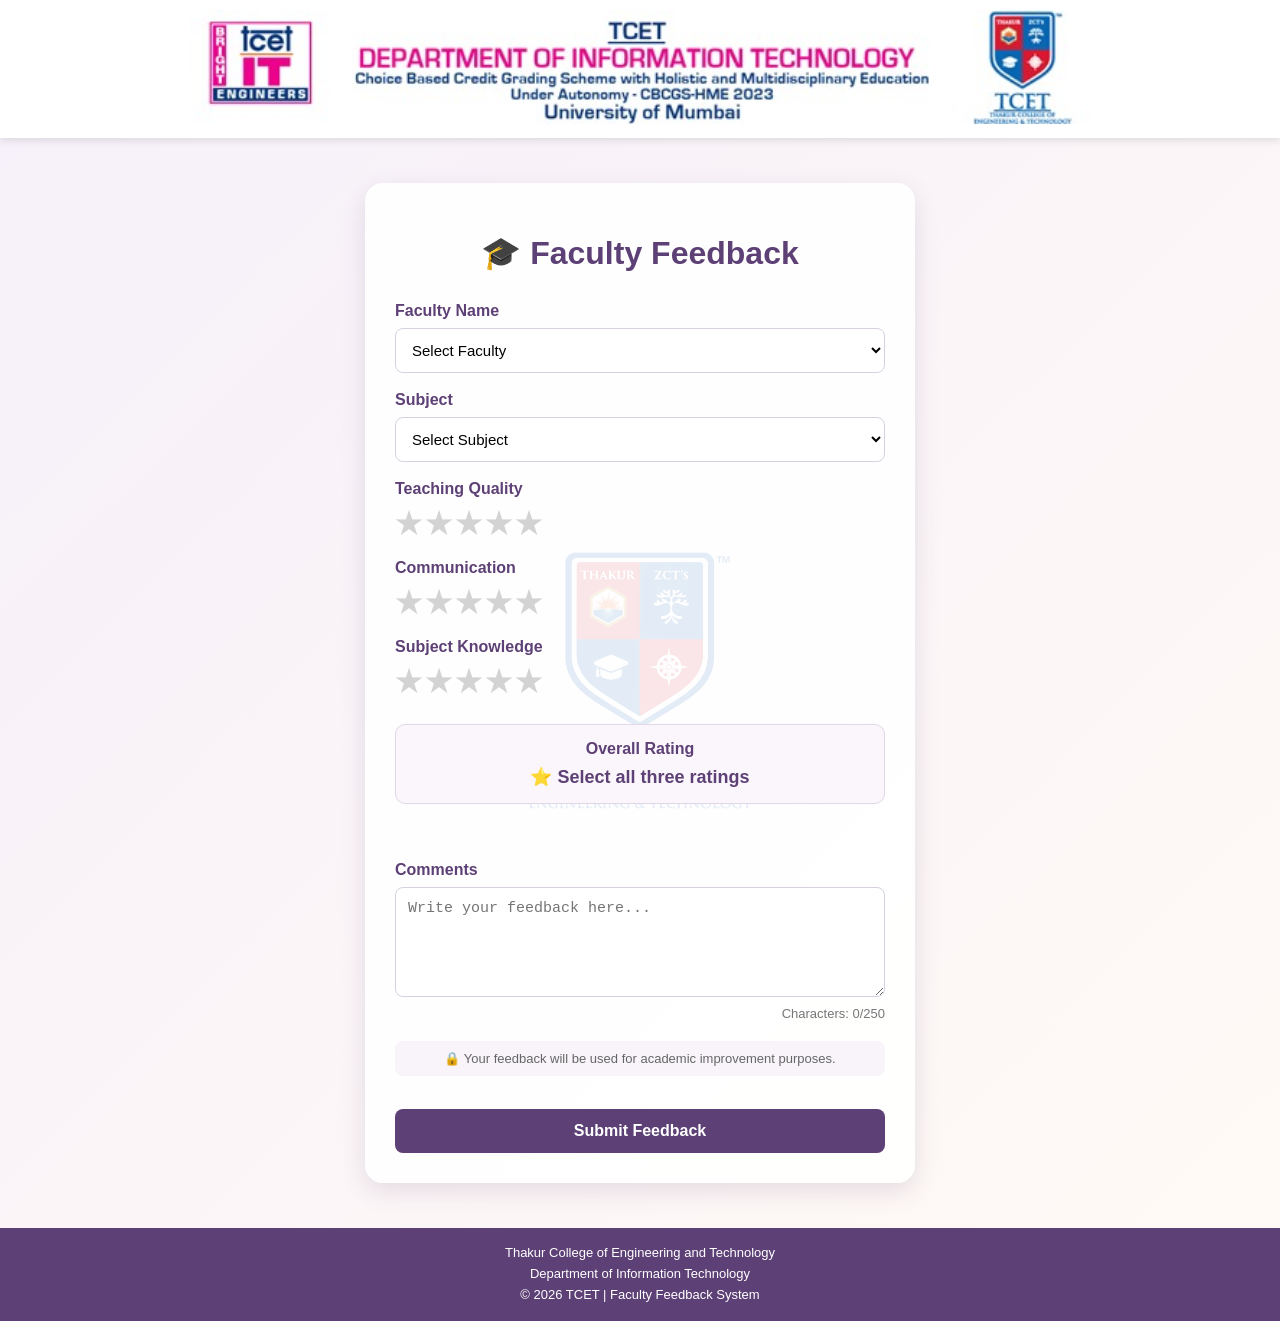
==== frontend/index.html @ 135c5924 "Organize faculty feedback system" ====
<!DOCTYPE html>
<html lang="en">
<head>
    <meta charset="UTF-8">
    <meta name="viewport" content="width=device-width, initial-scale=1.0">
    <title>Faculty Feedback</title>
    <link rel="stylesheet" href="style.css">
</head>

<body>
    <header class="tcet-header">
        <img src="assets/tcet-header.jpeg" alt="TCET Department of Information Technology">
    </header>

    <main class="container">
        <img src="assets/tcet-watermark.png" class="watermark" alt="TCET Watermark">

        <div class="content">
            <h1>🎓 Faculty Feedback</h1>
            <form id="feedbackForm" action="../backend/submit.php" method="POST">
                <label for="faculty">Faculty Name</label>
                <select id="faculty" name="faculty" required>
                    <option value="">Select Faculty</option>
                    <option value="Mrs. Trupti Shah">Mrs. Trupti Shah</option>
                    <option value="Mr. Saurabh Srivastava">Mr. Saurabh Srivastava</option>
                    <option value="Mrs. Apeksha Waghmare">Mrs. Apeksha Waghmare</option>
                    <option value="Mrs. Tamanna Upadhyay">Mrs. Tamanna Upadhyay</option>
                </select>

                <label for="subject">Subject</label>
                <select id="subject" name="subject" required>
                    <option value="">Select Subject</option>
                    <option value="Web Programming">Web Programming</option>
                    <option value="Computer Network Security">Computer Network Security</option>
                    <option value="Automata Theory">Automata Theory</option>
                    <option value="SSIC">SSIC</option>
                </select>

                <label>Teaching Quality</label>
                <div class="stars">
                    <input type="radio" id="teaching5" name="teaching" value="5">
                    <label for="teaching5">★</label>
                    <input type="radio" id="teaching4" name="teaching" value="4">
                    <label for="teaching4">★</label>
                    <input type="radio" id="teaching3" name="teaching" value="3">
                    <label for="teaching3">★</label>
                    <input type="radio" id="teaching2" name="teaching" value="2">
                    <label for="teaching2">★</label>
                    <input type="radio" id="teaching1" name="teaching" value="1">
                    <label for="teaching1">★</label>
                </div>

                <label>Communication</label>
                <div class="stars">
                    <input type="radio" id="communication5" name="communication" value="5">
                    <label for="communication5">★</label>
                    <input type="radio" id="communication4" name="communication" value="4">
                    <label for="communication4">★</label>
                    <input type="radio" id="communication3" name="communication" value="3">
                    <label for="communication3">★</label>
                    <input type="radio" id="communication2" name="communication" value="2">
                    <label for="communication2">★</label>
                    <input type="radio" id="communication1" name="communication" value="1">
                    <label for="communication1">★</label>
                </div>

                <label>Subject Knowledge</label>
                <div class="stars">
                    <input type="radio" id="knowledge5" name="knowledge" value="5">
                    <label for="knowledge5">★</label>
                    <input type="radio" id="knowledge4" name="knowledge" value="4">
                    <label for="knowledge4">★</label>
                    <input type="radio" id="knowledge3" name="knowledge" value="3">
                    <label for="knowledge3">★</label>
                    <input type="radio" id="knowledge2" name="knowledge" value="2">
                    <label for="knowledge2">★</label>
                    <input type="radio" id="knowledge1" name="knowledge" value="1">
                    <label for="knowledge1">★</label>
                </div>

                <div class="overall-box">
                    <p>Overall Rating</p>
                    <div id="overallRating">⭐ Select all three ratings</div>
                </div>
                
                <input type="hidden" id="overall" name="overall">
                <p id="ratingMessage"></p>

                <label for="comments">Comments</label>
                <textarea
                    id="comments"
                    name="comments"
                    maxlength="250"
                    placeholder="Write your feedback here..."
                ></textarea>

                <p id="counter">Characters: 0/250</p>
                <p class="privacy">
                    🔒 Your feedback will be used for academic improvement purposes.
                </p>
                <button type="submit">Submit Feedback</button>
            </form>
        </div>
    </main>

    <footer>
        Thakur College of Engineering and Technology<br>
        Department of Information Technology<br>
        © 2026 TCET | Faculty Feedback System
    </footer>
    <script src="script.js"></script>
</body>
</html>
---- frontend/style.css ----
* {
    box-sizing: border-box;
}

body {
    margin: 0;
    min-height: 100vh;
    display: flex;
    flex-direction: column;
    font-family: Arial, sans-serif;
    background: linear-gradient(135deg, #f6f0fa, #fffaf5);
    color: #333;
}

.tcet-header {
    background: white;
    padding: 10px;
    text-align: center;
    box-shadow: 0 2px 8px rgba(0, 0, 0, 0.12);
}

.tcet-header img {
    width: 100%;
    max-width: 900px;
    height: auto;
}

.container {
    position: relative;
    width: 550px;
    max-width: calc(100% - 30px);
    margin: 45px auto;
    padding: 30px;
    background: rgba(255, 255, 255, 0.95);
    border-radius: 18px;
    box-shadow: 0 8px 25px rgba(93, 64, 117, 0.15);
    overflow: hidden;
    flex: 1;
}

.watermark {
    position: absolute;
    width: 280px;
    height: 280px;
    object-fit: contain;
    top: 50%;
    left: 50%;
    transform: translate(-50%, -50%);
    opacity: 0.11;
    pointer-events: none;
}

.content {
    position: relative;
    z-index: 1;
}

h1 {
    text-align: center;
    color: #5d4075;
    margin-bottom: 30px;
}

label {
    display: block;
    margin-top: 18px;
    margin-bottom: 8px;
    font-weight: bold;
    color: #5d4075;
}

select,
textarea {
    width: 100%;
    padding: 12px;
    border: 1px solid #d8cfe0;
    border-radius: 8px;
    font-size: 15px;
    background: white;
    transition: 0.2s ease;
}

select:hover,
textarea:hover {
    background: #fffdf3;
    border-color: #dfc34a;
}

select:focus,
textarea:focus {
    outline: none;
    border-color: #d5b52f;
    box-shadow: 0 0 6px rgba(213, 181, 47, 0.25);
}

textarea {
    height: 110px;
    resize: vertical;
}

.stars {
    display: flex;
    flex-direction: row-reverse;
    justify-content: flex-end;
    gap: 3px;
}

.stars input {
    display: none;
}

.stars label {
    font-size: 30px;
    color: #d3d3d3;
    cursor: pointer;
    margin: 0;
    transition: 0.2s ease;
}

.stars label:hover,
.stars label:hover ~ label,
.stars input:checked ~ label {
    color: #f5b400;
}

.overall-box {
    margin-top: 25px;
    padding: 15px;
    text-align: center;
    background: #faf6fc;
    border: 1px solid #e2d6e9;
    border-radius: 10px;
}

.overall-box p {
    margin: 0 0 8px;
    font-weight: bold;
    color: #5d4075;
}

#overallRating {
    font-size: 18px;
    font-weight: bold;
    color: #5d4075;
}

#ratingMessage {
    min-height: 24px;
    margin: 15px 0;
    text-align: center;
    font-weight: bold;
    color: #5d4075;
}

#counter {
    text-align: right;
    margin-top: 5px;
    font-size: 13px;
    color: #777;
}

.privacy {
    margin-top: 20px;
    padding: 10px;
    text-align: center;
    font-size: 13px;
    color: #666;
    background: #f8f4fa;
    border-radius: 8px;
}

button {
    width: 100%;
    margin-top: 20px;
    padding: 13px;
    border: none;
    border-radius: 8px;
    background: #5d4075;
    color: white;
    font-size: 16px;
    font-weight: bold;
    cursor: pointer;
    transition: 0.2s ease;
}

button:hover {
    background: #dfc34a;
    color: #4a3a50;
}

button:active {
    transform: scale(0.98);
}

footer {
    padding: 15px;
    text-align: center;
    background: #5d4075;
    color: white;
    font-size: 13px;
    line-height: 1.6;
}

@media (max-width: 600px) {
    .container {
        width: 100%;
        margin: 25px auto;
        padding: 22px;
    }

    h1 {
        font-size: 25px;
    }

    .stars label {
        font-size: 27px;
    }
}
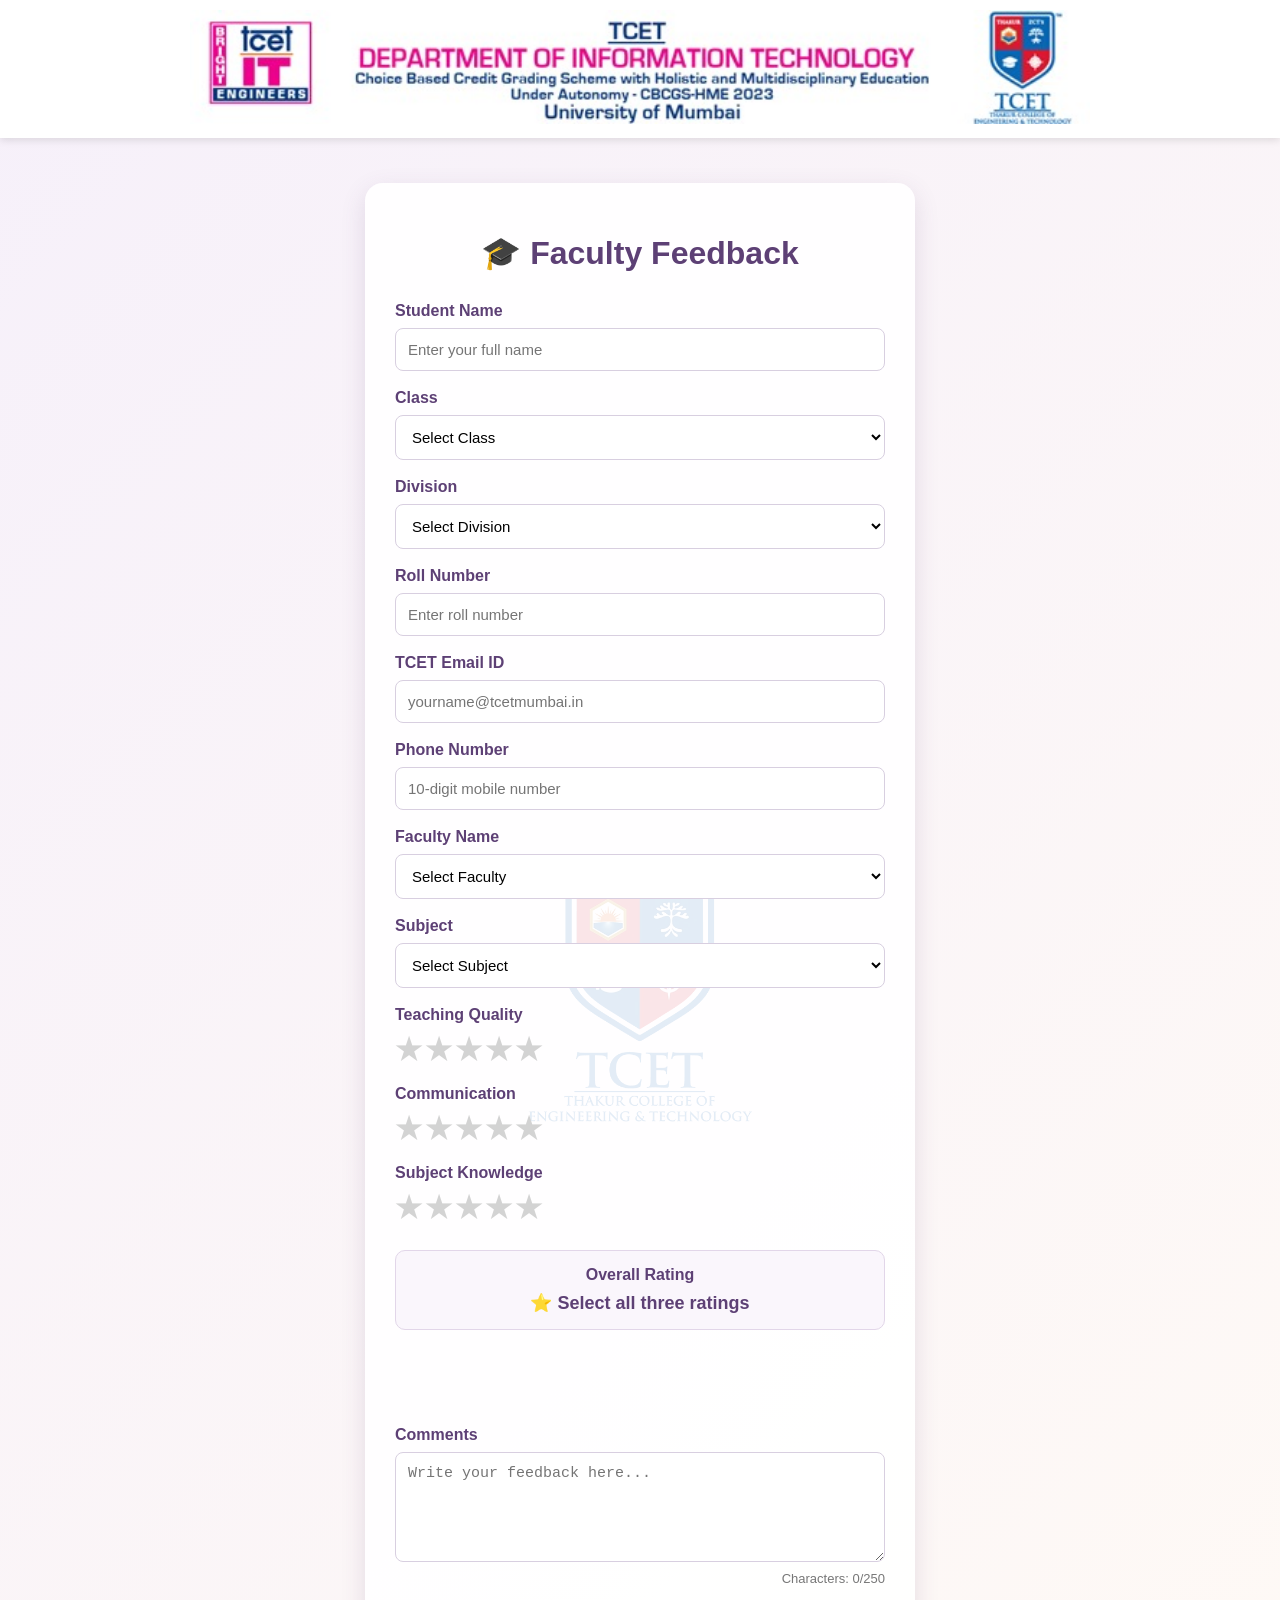
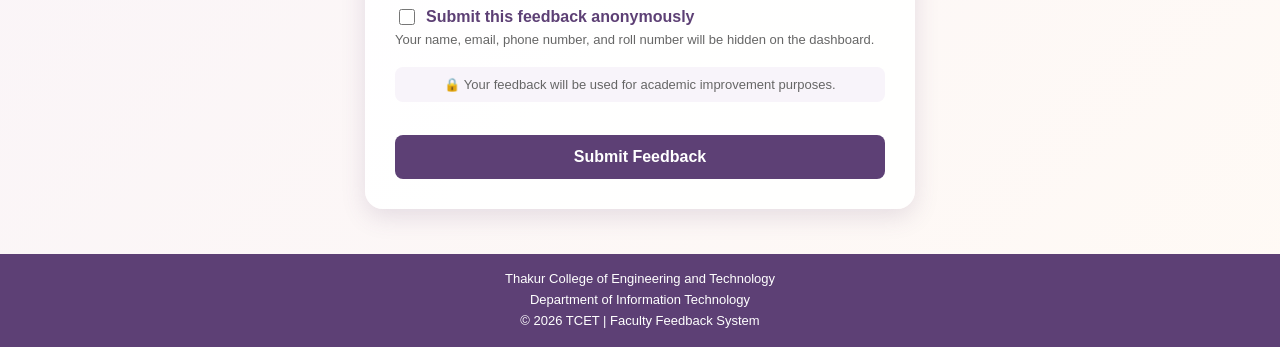
==== commit 17eaf68c: "Add student details and anonymous feedback validation" ====
--- a/frontend/index.html
+++ b/frontend/index.html
@@ -18,6 +18,70 @@
         <div class="content">
             <h1>🎓 Faculty Feedback</h1>
             <form id="feedbackForm" action="../backend/submit.php" method="POST">
+                <label for="studentName">Student Name</label>
+                <input
+                    type="text"
+                    id="studentName"
+                    name="student_name"
+                    minlength="2"
+                    maxlength="100"
+                    pattern="[A-Za-z][A-Za-z .'-]{1,99}"
+                    placeholder="Enter your full name"
+                    required
+                >
+
+                <label for="className">Class</label>
+                <select id="className" name="class_name" required>
+                    <option value="">Select Class</option>
+                    <option value="SE IT">SE IT</option>
+                    <option value="TE IT">TE IT</option>
+                    <option value="BE IT">BE IT</option>
+                </select>
+
+                <label for="division">Division</label>
+                <select id="division" name="division" required>
+                    <option value="">Select Division</option>
+                    <option value="A">Division A</option>
+                    <option value="B">Division B</option>
+                    <option value="C">Division C</option>
+                    <option value="D">Division D</option>
+                </select>
+
+                <label for="rollNumber">Roll Number</label>
+                <input
+                    type="number"
+                    id="rollNumber"
+                    name="roll_number"
+                    min="1"
+                    max="100"
+                    step="1"
+                    placeholder="Enter roll number"
+                    required
+                >
+
+                <label for="email">TCET Email ID</label>
+                <input
+                    type="email"
+                    id="email"
+                    name="email"
+                    maxlength="100"
+                    placeholder="yourname@tcetmumbai.in"
+                    required
+                >
+
+                <label for="phone">Phone Number</label>
+                <input
+                    type="tel"
+                    id="phone"
+                    name="phone"
+                    inputmode="numeric"
+                    pattern="[6-9][0-9]{9}"
+                    minlength="10"
+                    maxlength="10"
+                    placeholder="10-digit mobile number"
+                    required
+                >
+
                 <label for="faculty">Faculty Name</label>
                 <select id="faculty" name="faculty" required>
                     <option value="">Select Faculty</option>
@@ -37,8 +101,8 @@
                 </select>
 
                 <label>Teaching Quality</label>
-                <div class="stars">
-                    <input type="radio" id="teaching5" name="teaching" value="5">
+                <div class="stars" role="radiogroup" aria-label="Teaching Quality">
+                    <input type="radio" id="teaching5" name="teaching" value="5" required>
                     <label for="teaching5">★</label>
                     <input type="radio" id="teaching4" name="teaching" value="4">
                     <label for="teaching4">★</label>
@@ -51,8 +115,8 @@
                 </div>
 
                 <label>Communication</label>
-                <div class="stars">
-                    <input type="radio" id="communication5" name="communication" value="5">
+                <div class="stars" role="radiogroup" aria-label="Communication">
+                    <input type="radio" id="communication5" name="communication" value="5" required>
                     <label for="communication5">★</label>
                     <input type="radio" id="communication4" name="communication" value="4">
                     <label for="communication4">★</label>
@@ -65,8 +129,8 @@
                 </div>
 
                 <label>Subject Knowledge</label>
-                <div class="stars">
-                    <input type="radio" id="knowledge5" name="knowledge" value="5">
+                <div class="stars" role="radiogroup" aria-label="Subject Knowledge">
+                    <input type="radio" id="knowledge5" name="knowledge" value="5" required>
                     <label for="knowledge5">★</label>
                     <input type="radio" id="knowledge4" name="knowledge" value="4">
                     <label for="knowledge4">★</label>
@@ -85,6 +149,7 @@
                 
                 <input type="hidden" id="overall" name="overall">
                 <p id="ratingMessage"></p>
+                <p id="formMessage" class="form-message" role="alert" aria-live="polite"></p>
 
                 <label for="comments">Comments</label>
                 <textarea
@@ -95,6 +160,11 @@
                 ></textarea>
 
                 <p id="counter">Characters: 0/250</p>
+                <label class="anonymous-option" for="anonymous">
+                    <input type="checkbox" id="anonymous" name="anonymous" value="1">
+                    Submit this feedback anonymously
+                </label>
+                <p class="field-hint">Your name, email, phone number, and roll number will be hidden on the dashboard.</p>
                 <p class="privacy">
                     🔒 Your feedback will be used for academic improvement purposes.
                 </p>
--- a/frontend/style.css
+++ b/frontend/style.css
@@ -69,7 +69,32 @@
     color: #5d4075;
 }
 
+.anonymous-option {
+    display: flex;
+    align-items: center;
+    gap: 8px;
+    margin-top: 20px;
+    margin-bottom: 4px;
+    cursor: pointer;
+}
+
+.anonymous-option input {
+    width: 16px;
+    height: 16px;
+    accent-color: #5d4075;
+}
+
+.field-hint {
+    margin: 0;
+    color: #666;
+    font-size: 13px;
+}
+
 select,
+input[type="text"],
+input[type="number"],
+input[type="email"],
+input[type="tel"],
 textarea {
     width: 100%;
     padding: 12px;
@@ -81,12 +106,20 @@
 }
 
 select:hover,
+input[type="text"]:hover,
+input[type="number"]:hover,
+input[type="email"]:hover,
+input[type="tel"]:hover,
 textarea:hover {
     background: #fffdf3;
     border-color: #dfc34a;
 }
 
 select:focus,
+input[type="text"]:focus,
+input[type="number"]:focus,
+input[type="email"]:focus,
+input[type="tel"]:focus,
 textarea:focus {
     outline: none;
     border-color: #d5b52f;
@@ -150,6 +183,14 @@
     text-align: center;
     font-weight: bold;
     color: #5d4075;
+}
+
+.form-message {
+    min-height: 24px;
+    margin: 12px 0;
+    color: #a12626;
+    font-weight: bold;
+    text-align: center;
 }
 
 #counter {
